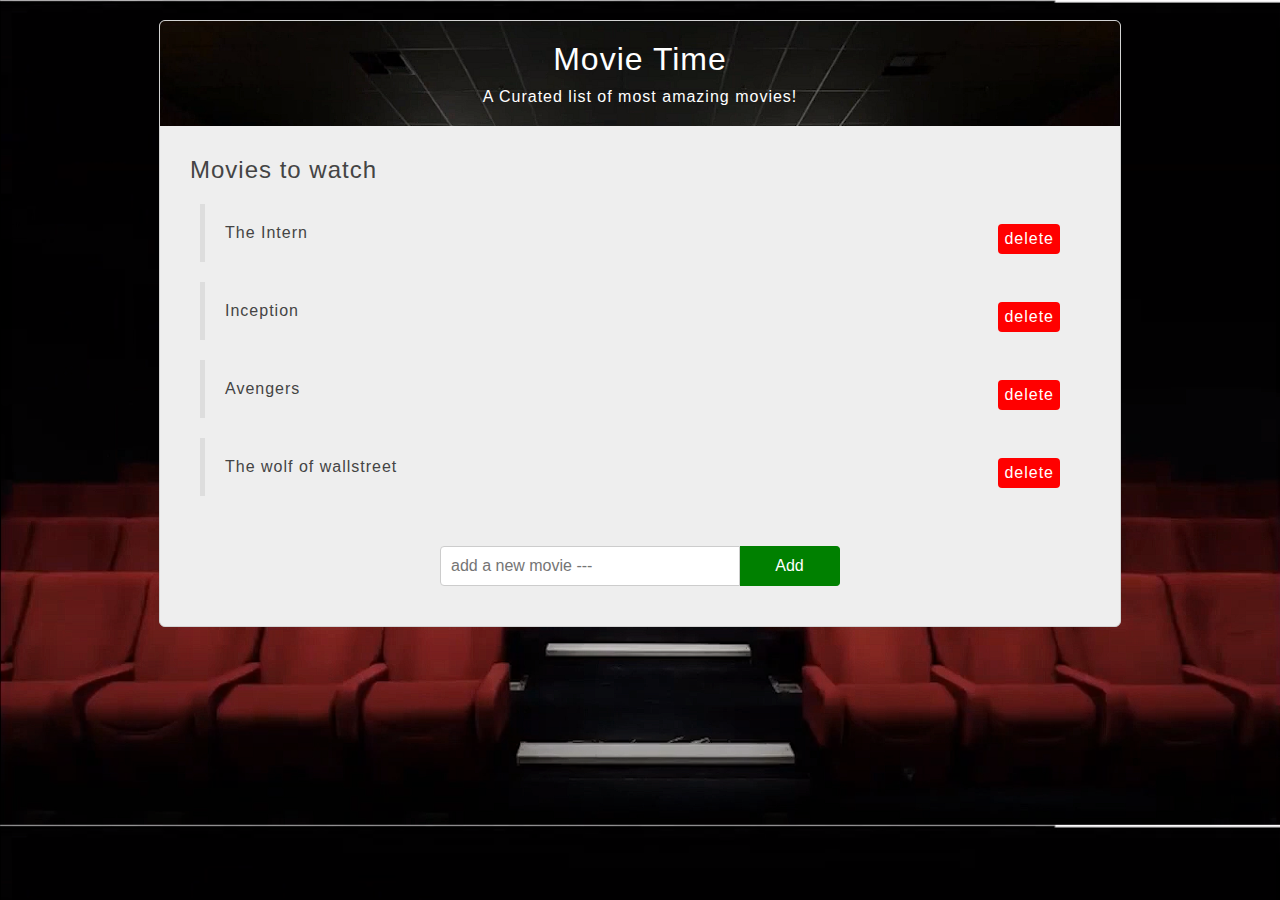
==== index.html @ 9a195cca "all" ====
<!DOCTYPE html>
<html lang="en">
<head>
    <meta charset="UTF-8">
    <meta name="viewport" content="width=device-width, initial-scale=1.0">
    <link rel="stylesheet" href="style.css">
    <title>Movie Time</title>
</head>
<body>

    <div id="wrapper">
        <header>
            <div id="page-banner">
                <h1 class="title" style=" color:#fff">Movie Time </h1>
                <p style="color: #fff;"> A Curated list of most amazing movies!</p>
            </div>
        </header>

        <div id="movie-list">
            <h2 class="title"> Movies to watch</h2>
            <ul>
                <li><span class="name"> The Intern</span>
                    <span class="delete"> delete</span>
                </li>
                <li><span class="name"> Inception</span>
                    <span class="delete"> delete</span>
                </li>
                <li><span class="name">Avengers</span>
                    <span class="delete"> delete</span>
                </li>
                <li><span class="name"> The wolf of wallstreet</span>
                    <span class="delete"> delete</span>
                </li>
            </ul>
        </div>

        <form id="add-movie">
            <input type="text" placeholder="add a new movie ---"/>
            <button>Add</button>
        </form>
    </div>
    
</body>
</html>
---- style.css ----
body{
    background-image: url("./Images/Bg.png");
    background-size: 100%;
    font-family: sans-serif;
    color: #444;
    letter-spacing: 1px;
}

h1,h2{
    font-weight: normal;
}
#wrapper {
    background-color: #eee;
    width: 90%;
    max-width: 960px;
    margin: 20px auto;
    border-radius: 6px;
    box-shadow:  1px 10px 10px (0,0,0,0.7);
    padding: 0 0 20px;
    overflow: hidden;
    border: 1px solid lightgray;
}

#page-banner{
    background-image: url(./Images/Main.png);
    background-size: 100%;
    align-items: center;
    padding: 10px 0 ;
}

#page-banner h1,
#page-banner p {
    width: 100%;
    text-align: center;
    margin: 10px 0;
}

#movie-list,
#add-movie{
    margin: 30px;
}

#movie-list ul{
    list-style-type: none;
    padding: 0;
}

#movie-list li{
    padding: 20px;
    border-left: 5px solid #ddd;
    margin: 20px 10px;
}

#movie-list li:hover{
    border-color: #9361bf;
}

.delete{
    float: right;
    background: red;
    padding: 6px;
    border-radius: 4px;
    cursor: pointer;
    color: white;
}

.delete:hover{
    background-color: maroon;
}

#add-movie{
    width: 400px;
    margin: 0 auto;
}

#add-movie input{
    display: block;
    margin: 20px 0;
    padding: 10px;
    border:  1px solid #ccc;
    font-size: 16px;
    border-radius: 4px 0 0 4px;
    box-sizing: border-box;
    width: 300px;
    float: left;
    clear: both;
}

#add-movie button{
    border: 1px solid green;
    background: green ;
    padding: 10px 20px;
    font-size: 16px;
    display: inline-block;
    margin: 0;
    border-radius: 0 4px 4px 0;
    cursor: pointer;
    width: 100px;
    float: left;
    margin: 20px 0;
    border-left: 0;
    color: white;
}

#add-movie button:hover{
    background-color: darkgreen;
}

#add-movie ::after{
    content: "";
    display: block;
    clear: both;
}

#add-movie label{
    line-height: 52px;
}
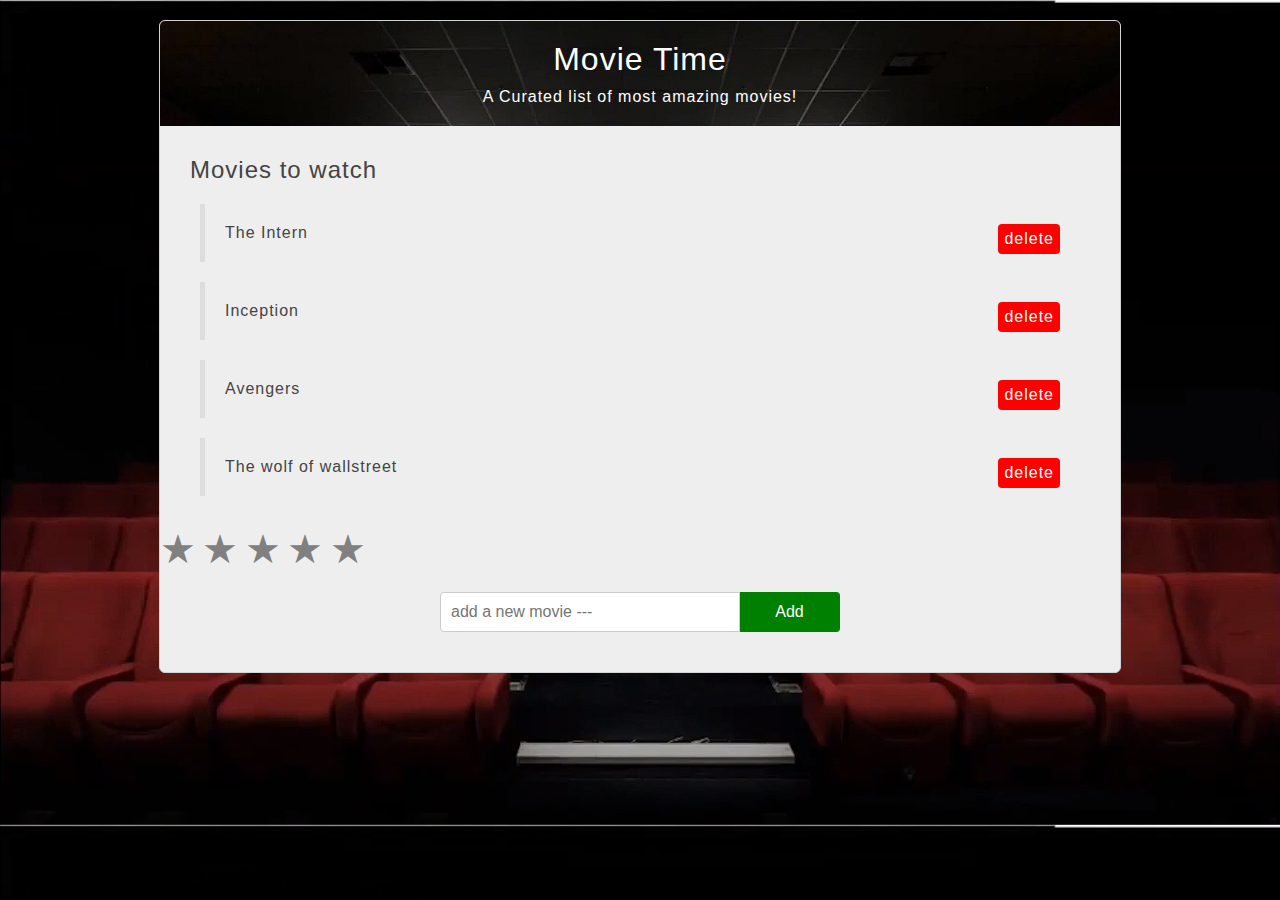
==== commit ab23fc8d: "update" ====
--- a/index.html
+++ b/index.html
@@ -34,11 +34,20 @@
             </ul>
         </div>
 
+        <div id="star-container">
+            <span class="star" data-value="1">★</span>
+            <span class="star" data-value="2">★</span>
+            <span class="star" data-value="3">★</span>
+            <span class="star" data-value="4">★</span>
+            <span class="star" data-value="5">★</span>
+        </div>
+
         <form id="add-movie">
             <input type="text" placeholder="add a new movie ---"/>
             <button>Add</button>
         </form>
     </div>
     
+    <script src="Javascript.js"></script>
 </body>
 </html>--- a/style.css
+++ b/style.css
@@ -33,6 +33,20 @@
     width: 100%;
     text-align: center;
     margin: 10px 0;
+}
+.star {
+    font-size: 40px;
+    color: grey;
+    cursor: pointer;
+}
+
+.star:hover,
+.star:hover ~ .star {
+    color: gold;
+}
+
+.filled {
+    color: gold;
 }
 
 #movie-list,
